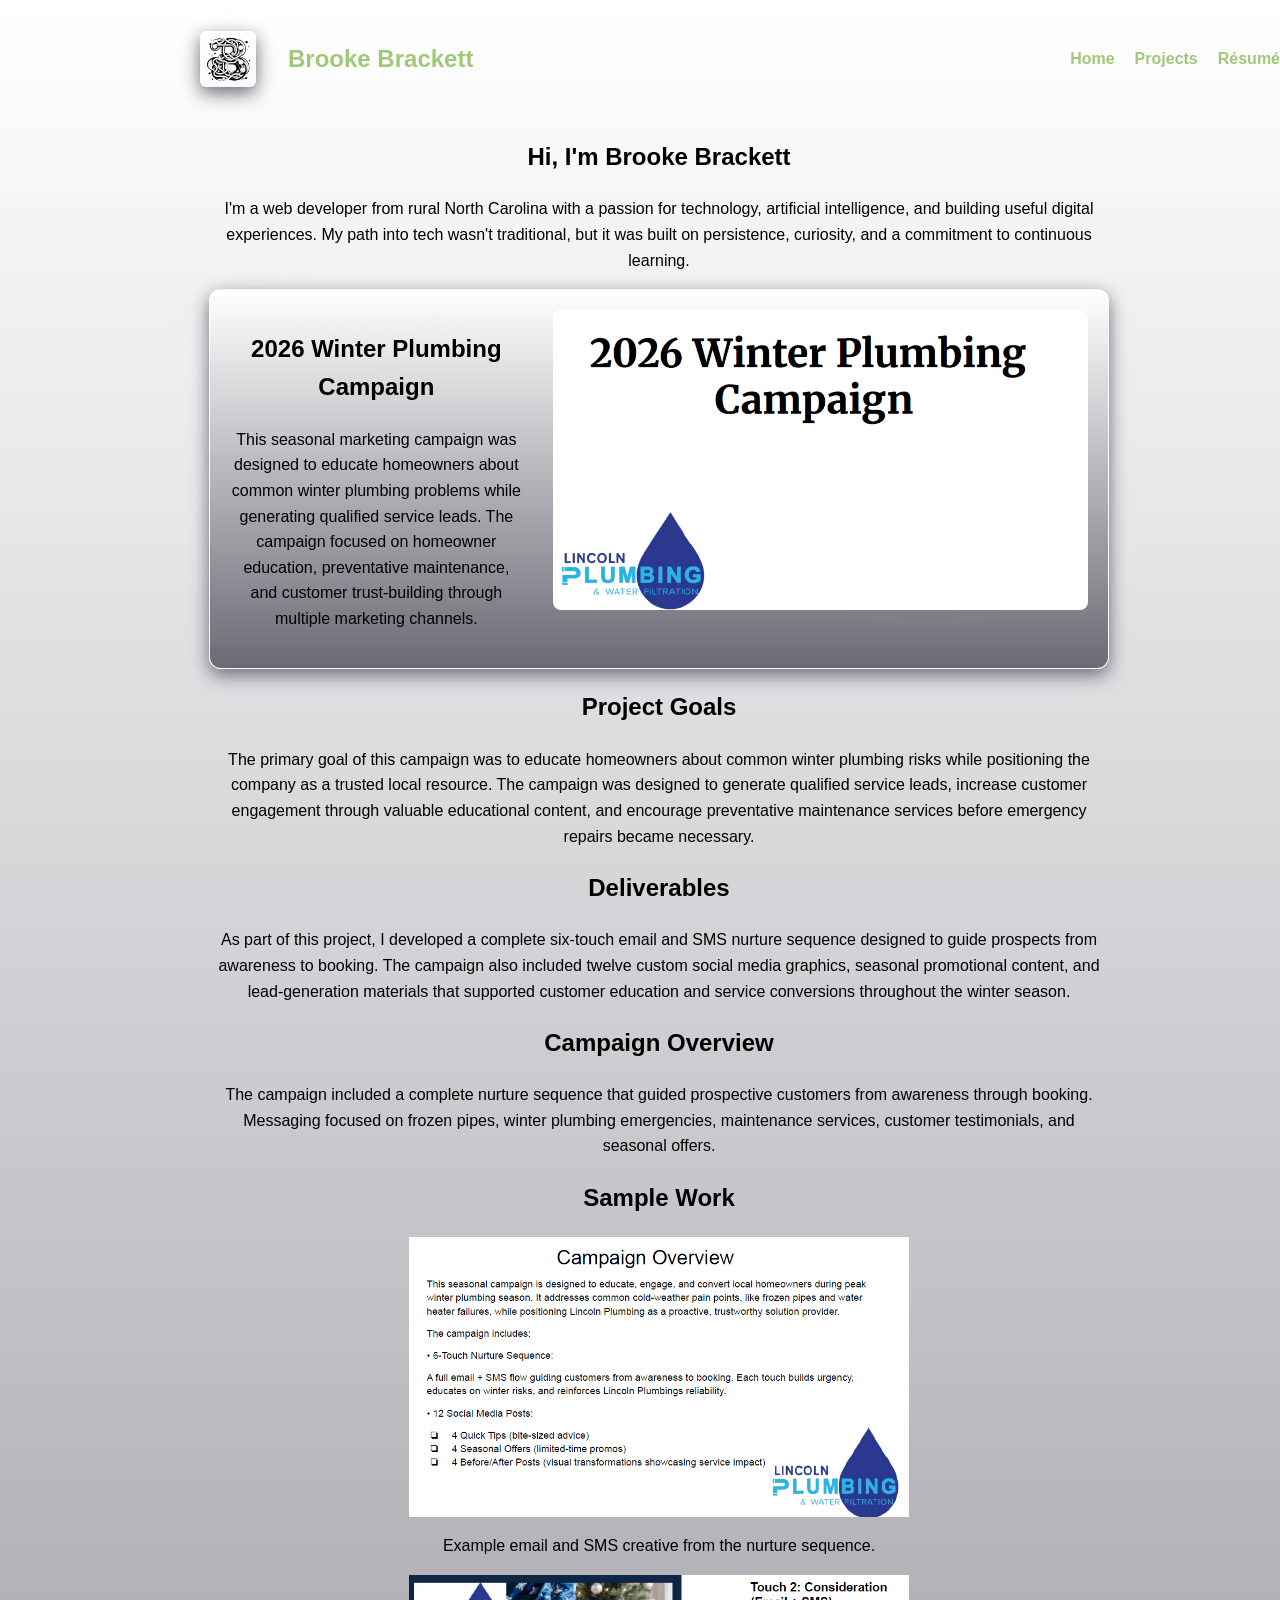
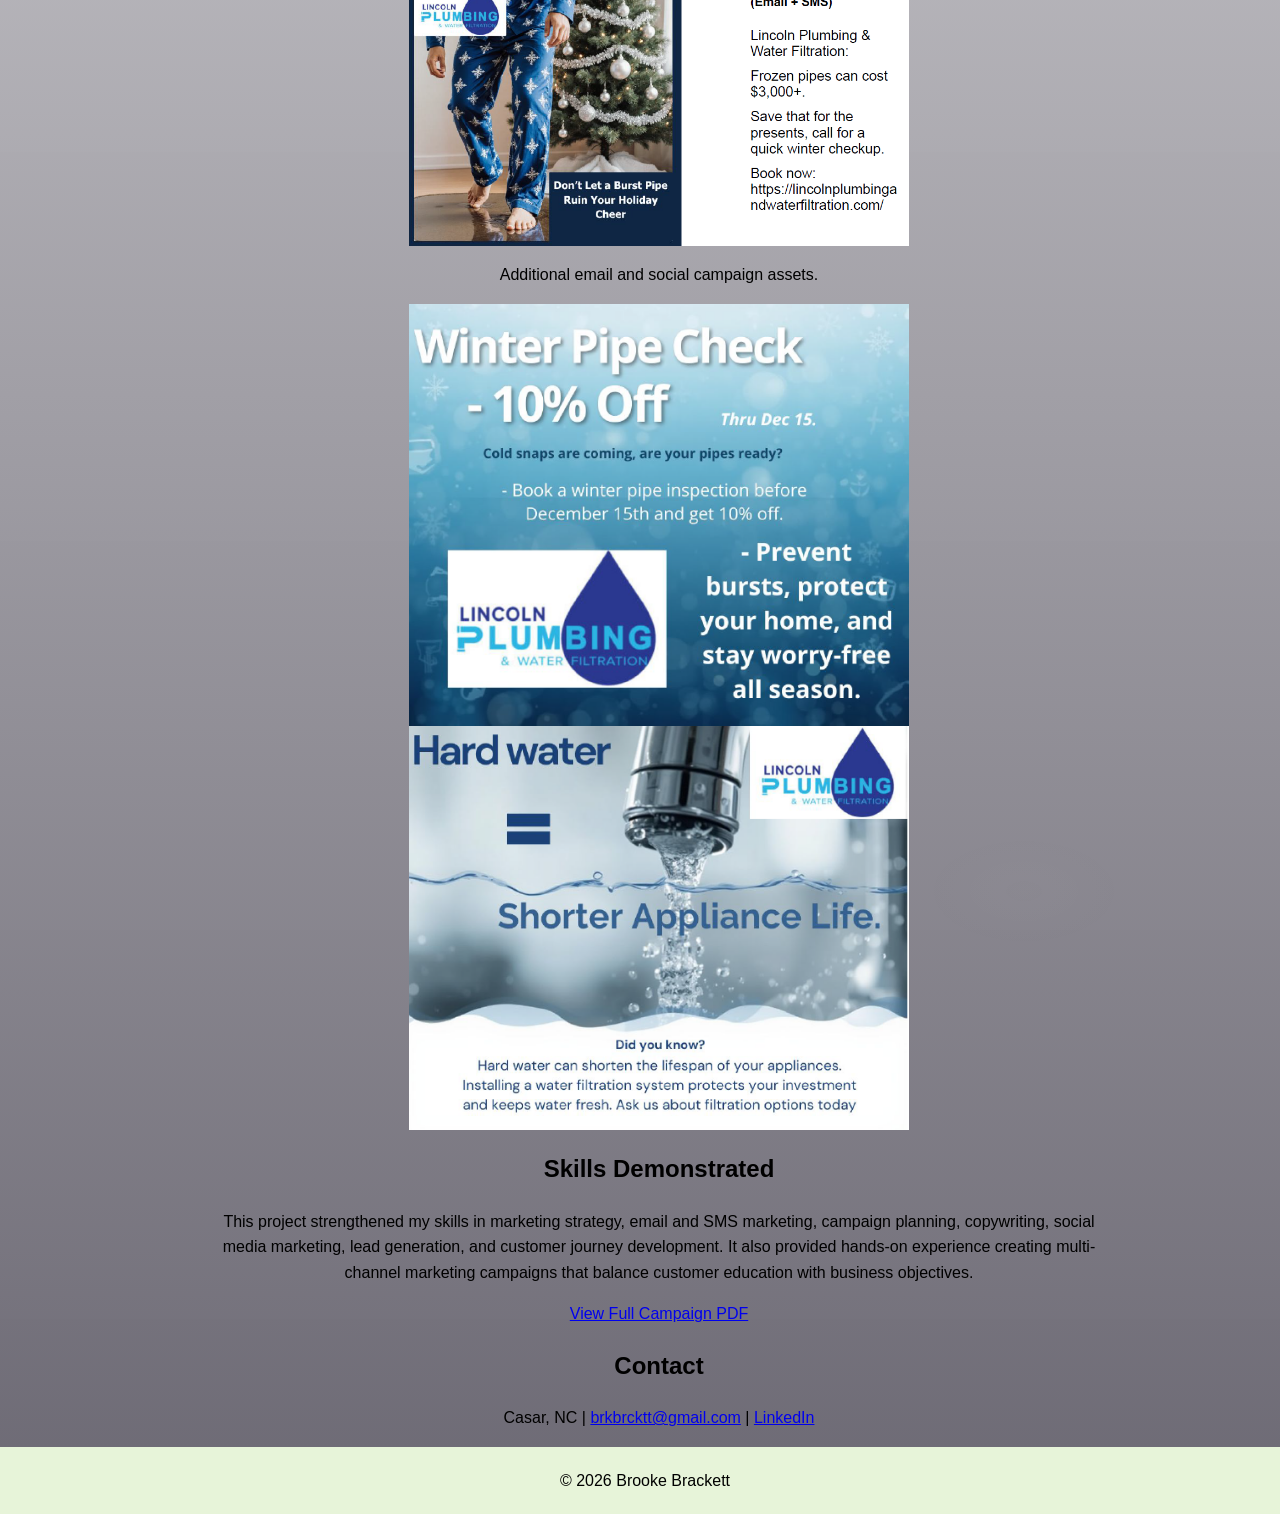
==== 2026_Winter_Plumbing_Campaign.html @ 65a561ba "Added more pages, and copy." ====
<!DOCTYPE html>
<html lang="en">
<head>
  <meta charset="UTF-8" />
  <meta name="viewport" content="width=device-width, initial-scale=1.0" />
  <title>Brooke Brackett | Portfolio</title>

  <!-- Main Stylesheet -->
  <link rel="stylesheet" href="styles.css" />
</head>

<body>
  <a href="#hero" class="skip-link">Skip to content</a>

<div class="page-layout">

  <!-- ⚡ Lightning Sidebar -->
  <div class="lightning-sidebar">
    <div class="lightning-container">
      <svg id="lightning-svg" viewBox="0 0 400 2000" preserveAspectRatio="none">

        <!-- MAIN LIGHTNING PATH -->
        <path id="lightning-main"
          d="M50 0 
             L80 150 
             L40 300 
             L120 450 
             L60 600 
             L150 750 
             L90 900 
             L180 1100 
             L120 1300 
             L200 1500 
             L150 1700 
             L250 2000"
          stroke="#382F59"
          stroke-width="3"
          fill="none"
          stroke-linecap="round"
          stroke-linejoin="round"
        />

        <!-- BRANCHES -->
        <path class="branch branch-stroke" id="branch-1" d="M80 150 L140 200" stroke-width="2" fill="none" />
        <path class="branch branch-stroke" id="branch-2" d="M40 300 L10 360" stroke-width="2" fill="none" />
        <path class="branch branch-stroke" id="branch-3" d="M120 450 L180 500" stroke-width="2" fill="none" />
        <path class="branch branch-stroke" id="branch-4" d="M60 600 L20 650" stroke-width="2" fill="none" />
        <path class="branch branch-stroke" id="branch-5" d="M150 750 L210 800" stroke-width="2" fill="none" />
        <path class="branch branch-stroke" id="branch-6" d="M90 900 L40 950" stroke-width="2" fill="none" />

      </svg>
    </div>
  </div>

  <!-- 🌿 Main Content Column -->
  <div class="content-area">

    <!-- Navigation -->
    <header>
      <nav class="navbar">
          <h1 class="logo">Brooke Brackett</h1>
          <div class="nav-art-desktop" aria-hidden="true">
            <img src="bblogotake1edit2.png" alt="decorative" />
          </div>
          <button class="hamburger" aria-label="Toggle navigation" aria-expanded="false">
         ☰
        </button>
          <ul class="nav-links">
            <li class="nav-art" aria-hidden="true">
              <img src="bblogotake1edit2.png" alt="decorative" /></li>
            <li><a href="index.html">Home</a></li>
            <li><a href="Projects.html">Projects</a></li>
            <li><a href="Resume.html">Résumé</a></li>
          </ul>
      </nav>
    </header>

    <!-- Hero Section -->
    <section id="hero" class="section">
      <h2>Hi, I'm Brooke Brackett</h2>
      <p>I'm a web developer from rural North Carolina with a passion for technology, artificial intelligence, and building useful digital experiences. My path into tech wasn't traditional, but it was built on persistence, curiosity, and a commitment to continuous learning.</p>
    </section>

<section id="about" class="section">

  <div class="about-row-bg">

    <div class="about-row">

      <div class="about-text-block">
        <h2 class="about-title">2026 Winter Plumbing Campaign</h2>
<p>
  <p>
This seasonal marketing campaign was designed to educate homeowners about
common winter plumbing problems while generating qualified service leads.
The campaign focused on homeowner education, preventative maintenance,
and customer trust-building through multiple marketing channels.
</p>
</p>
      </div>

      <div class="about-image-block">
        <img src="winterplumbing.png" alt="Winterplumbing">
      </div>

    </div>

  </div>


<h2>Project Goals</h2>

<p>
The primary goal of this campaign was to educate homeowners about common
winter plumbing risks while positioning the company as a trusted local
resource. The campaign was designed to generate qualified service leads,
increase customer engagement through valuable educational content, and
encourage preventative maintenance services before emergency repairs
became necessary.
</p>

<h2>Deliverables</h2>

<p>
As part of this project, I developed a complete six-touch email and SMS
nurture sequence designed to guide prospects from awareness to booking.
The campaign also included twelve custom social media graphics, seasonal
promotional content, and lead-generation materials that supported customer
education and service conversions throughout the winter season.
</p>

<h2>Campaign Overview</h2>

<p>
The campaign included a complete nurture sequence that guided
prospective customers from awareness through booking. Messaging
focused on frozen pipes, winter plumbing emergencies, maintenance
services, customer testimonials, and seasonal offers.
</p>

<h2>Sample Work</h2>


 <img src="Overview.png"
     alt="overview"
     class="slide-up responsive-img">

<p>
Example email and SMS creative from the nurture sequence.
</p>

<img src="Touch2.png"
     alt="overview"
     class="slide-up responsive-img">
<p>
Additional email and social campaign assets.
</p>

<img src="Winter Pipe Check.png"
     alt="overview"
     class="slide-up responsive-img">

<img src="hardwater.png"
     alt="overview"
     class="slide-up responsive-img">

<h2>Skills Demonstrated</h2>

<p>
This project strengthened my skills in marketing strategy, email and SMS
marketing, campaign planning, copywriting, social media marketing, lead
generation, and customer journey development. It also provided hands-on
experience creating multi-channel marketing campaigns that balance customer
education with business objectives.
</p>

<div class="project-button">
    <a href="2026 Winter Plumbing Campaign.pdf"
       target="_blank"
       class="btn">
        View Full Campaign PDF
    </a>
</div>
<div class="contact-section">
    <h2>Contact</h2>
    <p>
        Casar, NC | 
        <a href="mailto:brkbrcktt@gmail.com">brkbrcktt@gmail.com</a> |
        <a href="https://www.linkedin.com/in/brooke-brackett-273888347/" target="_blank" rel="noopener noreferrer">
            LinkedIn
        </a>
    </p>
</div>
    </section>


 
  </div> <!-- end content-area -->
  
</div> <!-- end page-layout -->

  <footer id="contact" class="footer">
    <div class="root-system">
      <!-- Your root SVG will go here -->
    </div>
    <p>© 2026 Brooke Brackett</p>
  </footer>

<!-- Main JavaScript -->
<script src="script.js"></script>

</body>
</html>
---- styles.css ----
/* Lighting variables */
:root {
  --light-color: #E7F4D9; /* pale lighting tint */
  --accent-light: #C1E08A; /* brighter green accent */
  --ambient: #213425; /* deep green for contrast */
  --light-rgb: 231,244,217; /* used for translucent flashes */
  --branch-color: #ffffff; /* branch stroke color */
}

/* Body */
body {
  font-family: Arial, sans-serif;
  background: radial-gradient(1200px 600px at 20% 10%, rgba(var(--light-rgb),0.02), transparent 8%),
              radial-gradient(900px 500px at 80% 80%, rgba(var(--light-rgb),0.01), transparent 12%),
              linear-gradient(180deg, rgba(255, 255, 255, 0.95), rgba(105,102,113,0.98));
  color: #000000;
  line-height: 1.6;
  display: block;
  margin: 0px;
}

/* Sections */
.section {
  max-width: 900px;
  margin-right: 9px;
  padding-left: 9px;
  text-align: center;
}

.section:last-of-type > *:last-child {
  margin-bottom: 0;
  padding-bottom: 0;
}

.about-row-bg {
  background: radial-gradient(1200px 600px at 20% 10%, rgba(var(--light-rgb),0.02), transparent 8%),
              radial-gradient(900px 500px at 80% 80%, rgba(var(--light-rgb),0.01), transparent 12%),
              linear-gradient(180deg, rgba(255, 255, 255, 0.95), rgba(105,102,113,0.98));
  color: #000000;
  backdrop-filter: blur(10px);           /* the actual glass blur */
  -webkit-backdrop-filter: blur(10px);   /* Safari support */
  border: 1px solid rgba(255, 255, 255, 0.945);
  border-radius: 12px;
  box-shadow: 0 6px 18px rgba(105,102,113,0.98); 
  padding: 20px;

}

.about-row {
  display: flex;
  align-items: flex-start;
  gap: 30px;
}

.about-text-block {
  flex: 1;
  max-width: 550px;
}

.about-image-block img {
  height: 300px;
  border-radius: 8px;
  transform: translateY(28px);
  opacity: 0;
}

.about-quote {
  font-style: italic;
  font-size: 1.1rem;
  line-height: 1.6;
  margin-bottom: 2rem;
  color: #444;
  max-width: 650px;
}


/* Slide-in animation keyframes */
@keyframes slideInFromRight {
  0% { transform: translateX(28px); opacity: 0; }
  100% { transform: translateX(0); opacity: 1; }
}
.slide-up {
    max-width: 100%;
    height: auto;

    opacity: 0;
    transform: translateY(100px);
    transition: opacity 0.8s ease-out, transform 0.8s ease-out;
}

.slide-up.show {
    opacity: 1;
    transform: translateY(0);
}

.responsive-img {
    width: 100%;
    max-width: 500px;
    height: auto;
    display: block;
    margin: 0 auto;
}
/* Flow-up animation for about image */
@keyframes flowUp {
  0% { transform: translateY(28px); opacity: 0; }
  100% { transform: translateY(0); opacity: 1; }
}

/* Slide-in from left (for hero) */
@keyframes slideInFromLeft {
  0% { transform: translateX(-28px); opacity: 0; }
  100% { transform: translateX(0); opacity: 1; }
}

/* Footer: gentle fade + slide from left */
@keyframes footerFadeInLeft {
  0% { transform: translateX(-20px); opacity: 0; }
  60% { opacity: 0.6; }
  100% { transform: translateX(0); opacity: 1; }
}

/* Base: about starts off to the right and invisible */
#about {
  transform: translateX(28px);
  opacity: 0;
}

/* Hero: slide in from left on page load with same timing as #about */
#hero {
  transform: translateX(-28px);
  opacity: 0;
  animation: slideInFromLeft 900ms ease-out 60ms both;
}

/* Generic reusable paragraph slide animations for elements after #about */
.p-slide-left { transform: translateX(-28px); opacity: 0; }
.p-slide-right { transform: translateX(28px); opacity: 0; }

/* When `in-view` is added, play the corresponding keyframe */
.p-slide-left.in-view { animation: slideInFromLeft 900ms ease-out 60ms both; }
.p-slide-right.in-view { animation: slideInFromRight 900ms ease-out 60ms both; }

/* Desktop: animate on page load */
@media (min-width: 769px) {
  #about { animation: slideInFromRight 900ms ease-out 200ms both; }
  /* flow the image up on desktop as the page loads */
  .about-image-block img { animation: flowUp 900ms ease-out 260ms both; }
}

/* Navigation */
.navbar {
  display: flex;
  justify-content: space-between;
  align-items: center;
  padding: 20px 0px;
  position: sticky;
  top: 0;
  width: 100%;
  gap: 20px;
  z-index: 900; 
  color:#A1C878;
}

/* Header slide-down on page load */
header {
  transform: translateY(-16px);
  opacity: 0;
  animation: headerSlideDown 900ms ease-out 60ms both;
}

  /* Decorative nav image (mobile only) */
  .nav-links .nav-art {
    list-style: none;
    position: absolute;
    bottom: -2px; /* sits above the bottom edge of the slide-out */
    left: 0; /* flush to the left edge of the slide-out */
    width: 88px;
    height: auto;
    pointer-events: none;
    opacity: 0;
    transform: translateX(-140px); /* start well off the left edge */
    z-index: 1005; /* draw above nav content and hamburger so it can extend into page */
  }

  /* Desktop: hide the mobile nav-art and show a desktop art beside the logo */
  /* hide desktop art by default so it does not appear on mobile */
  .nav-art-desktop { display: none; }
  @media (min-width: 769px) {
    .nav-links .nav-art { display: none !important; }
    .nav-art-desktop { display: block; pointer-events: none; order: -1; margin-right: 12px; }
    .nav-art-desktop img { width: 56px; height: auto; display: block; border-radius: 6px; box-shadow: 0 6px 18px rgba(105,102,113,0.98); }
    /* group logo + art at the left and push nav-links to the right */
    .navbar { align-items: center; justify-content: flex-start; }
    .logo { display: inline-flex; align-items: center; }
    .nav-links { margin-left: auto; }
  }



  .nav-links .nav-art img {
    display: block;
    width: 100%;
    height: auto;
    border-radius: 6px;
    box-shadow: 0 6px 18px rgba(105,102,113,0.98);
  }

  /* Animate the image in from the left when nav opens */
  .nav-links.open .nav-art {
    animation: navImgIn 360ms cubic-bezier(.2,.9,.3,1) 40ms both;
  }

  @keyframes navImgIn {
    0% { opacity: 0; transform: translateX(-140px) scale(0.98); }
    60% { opacity: 1; transform: translateX(-80px) scale(1.03); }
    100% { opacity: 1; transform: translateX(-100px) scale(1); }
  }

  /* Respect reduced motion */
  @media (prefers-reduced-motion: reduce) {
    .nav-links .nav-art,
    .nav-links.open .nav-art { animation: none !important; opacity: 1; transform: none; }
  }

@keyframes headerSlideDown {
  0% { transform: translateY(-16px);opacity: 0;}
  100% { transform: translateY(0); opacity: 1; }
}

@media (prefers-reduced-motion: reduce) {
  header { animation: none !important; transform: none !important; opacity: 1 !important; }
}

.hamburger {
  display: none;
  font-size: 2rem;
  background: none;
  border: none;
  color: #A1C878;
  cursor: pointer;
}

/* Ensure page content sits above the lightning SVG */
header,
.section,
.footer {
  position: relative;
}

.nav-links {
  list-style: none;
  display: flex;
  gap: 20px;
}

.nav-links a {
  text-decoration: none;
  color: #A1C878;
  font-weight: bold;
}

/* Hover/focus effect for nav link text: glowing shadow instead of box shadow */
.nav-links a {
  /* keep inline layout but target text glow on hover */
  transition: text-shadow 220ms cubic-bezier(.2,.9,.3,1), color 180ms ease;
}

.nav-links a:hover,
.nav-links a:focus-visible {
  /* single subtle shadow behind text for improved clarity */
  text-shadow: 0 2px 6px rgba(0,0,0,0.28);
}

@media (prefers-reduced-motion: reduce) {
  .nav-links a { transition: none !important; }
  .nav-links a:hover, .nav-links a:focus-visible { text-shadow: none !important; }
}


/* Layout container */
.page-layout {
  display: flex;
  align-items: flex-start;
}

/* Mobile accessibility improvements */
/* Larger type, bigger tap targets, hide non-essential visuals on narrow screens */
@media (max-width: 768px) {
  html { font-size: 18px; }

 .lightning-container {
    display: none;
  }

    /* reduce delay so mobile reveal feels snappier */
  #about.in-view { animation: slideInFromRight 900ms ease-out 60ms both; }
  /* reveal the image when its container gets `.in-view` */
  .about-image-block.in-view img { animation: flowUp 900ms ease-out 60ms both; }

  .navbar {
    gap: 20px; /* reduce huge desktop gap */
    padding: 5px;
    border-radius: 0;
    z-index: 950; /* or any high number */
    position: relative; 
  }

  /* Logo animation when mobile menu opens */
  .navbar .logo {
    transition: transform 720ms cubic-bezier(.2,.9,.3,1);
    transform-origin: top left;
  }
  body.menu-open .navbar .logo {
    transform: translateY(10px) scale(0.8);
  }

   .hamburger {
    display: block;
    margin-left: auto;
    position: relative;
    z-index: 1000; /* above nav-links */
  }

  /* keep existing background and spacing; single slide-from-right rule */
  
  .nav-links {
    list-style: none;
    display: flex;
    flex-direction: column;
    gap: 12px;
    padding: 10px;       /* unchanged */
    position: fixed;
    top: 70px;           /* unchanged */
    right: 0;            /* flush with the page edge */
    border-radius: 3px;
    border-style: solid;
    transform: translateX(100%);
    opacity: 1;
    pointer-events: none;
    transition: transform 520ms cubic-bezier(.2,.9,.3,1), opacity 480ms ease;
    z-index: 960; /* below hamburger */
  }

  html, body {
  overflow-x: hidden;
}

  .nav-links.open {
    transform: translateX(0);
    opacity: 1;
    pointer-events: auto;
  }

  /* Push content below header when menu opens (mobile only) */
  body.menu-open .content-area header + * {
    margin-top: calc(var(--nav-offset, 0px) - 20px);
    transition: margin-top 520ms cubic-bezier(.2,.9,.3,1);
  }
}

@media (max-width: 700px) {
  .about-row {
    flex-direction: column;   /* stack text + image */
    align-items: center;      /* center everything */
    text-align: center;       /* optional: centers the quote */
  }

  .about-text-block {
    max-width: 100%;          /* let text breathe on mobile */
  }

  .about-image-block img {
    height: auto;
    width: 80%;               /* responsive image size */
    max-width: 300px;         /* keeps it from getting too big */
  }
}

/* Remove lightning on small phones to reduce distraction and improve performance */
@media (max-width: 600px) {
  .lightning-container,
  .lightning-sidebar {
    display: none !important;
  }
}

/* Skip link: hidden by default, visible when focused */
.skip-link {
  position: absolute;
  left: -9999px;
  top: auto;
  width: 1px;
  height: 1px;
  overflow: hidden;
}

/* Focus-visible for keyboard users */
a:focus-visible, button:focus-visible, input:focus-visible {
  outline: 3px solid rgba(var(--light-rgb),0.9);
  outline-offset: 3px;
  border-radius: 4px;
}

/* Lightning sidebar */
.lightning-sidebar {
  width: 200px; /* adjust to taste */
  position: sticky;
  top: 0;
  height: 100vh;
  overflow: hidden;
  pointer-events: none; /* so it never blocks clicks */
}

/* Lightning Container */
.lightning-container {
  position: fixed;
  top: 0;
  left: 0;
  width: 420px; /* Adjust as needed */
  height: 100%;
  pointer-events: none;
  z-index: 0;
  margin: 0;
  padding: 0;
}

/* Main content column */
.content-area {
  flex: 1;
  padding-left: 0; /* Remove spacing between lightning + content */
}

/* Full-page flash overlay that appears when the SVG has a surge/flash.
   Uses the :has() selector so the overlay follows the lightning state. */
.lightning-container:has(.surge)::after {
  content: "";
  position: fixed;
  inset: 0;
  pointer-events: none;
  z-index: 2;
  mix-blend-mode: screen;
  background: radial-gradient(circle at 40% 20%, rgba(var(--light-rgb),0.32), rgba(var(--light-rgb),0.06) 18%, transparent 35%),
              linear-gradient(180deg, rgba(var(--light-rgb),0.06), transparent 40%);
  animation: pageFlash 420ms ease-out 0ms 1;
}

@keyframes pageFlash {
  0% { opacity: 0; filter: blur(0px); }
  30% { opacity: 1; filter: blur(2px); }
  70% { opacity: 0.5; filter: blur(1px); }
  100% { opacity: 0; filter: blur(0px); }
}

#lightning-svg {
  width: 100%;
  height: 200%;
}

/* Main Lightning */
#lightning-main {
  stroke-dasharray: 3000;
  stroke-dashoffset: 3000;
  stroke: var(--light-color);
  stroke-width: 2.4;
  mix-blend-mode: screen;
  filter: drop-shadow(0 0 6px rgba(var(--light-rgb),0.8));
  transition: filter 0.18s ease-out, stroke-width 160ms ease-out, opacity 220ms ease-out;
}

/* Branches (hidden until triggered) */
.branch {
  opacity: 0;
  stroke-dasharray: 50;
  stroke-dashoffset: 50;
}

/* Class to control branch stroke color centrally */
.branch-stroke {
  stroke: var(--branch-color);
}

/* Flash animation: peaks then fades back to hidden so side branches disappear */
.flash {
  animation: flashOn 420ms cubic-bezier(.22,.9,.36,1) both;
}

@keyframes flashOn {
  0% {
    opacity: 0;
    stroke-dashoffset: 50;
    filter: drop-shadow(0 0 0px rgba(var(--light-rgb),0.0));
  }
  35% {
    opacity: 1;
    stroke-dashoffset: 0;
    filter: drop-shadow(0 0 18px rgba(var(--light-rgb),0.9));
  }
  100% {
    opacity: 0;
    stroke-dashoffset: 50;
    filter: drop-shadow(0 0 0px rgba(178,170,170,0.0));
  }
}

/* Main lightning surge */
.surge {
  filter: drop-shadow(0 0 22px rgba(var(--light-rgb),0.95));
  stroke-width: 3.2 !important;
  transition: filter 240ms ease-out, stroke-width 140ms ease-out;
}

/* Sparkle particles that fall along the lightning */
.spark {
  position: absolute;
  width: 8px;
  height: 8px;
  border-radius: 50%;
  background: radial-gradient(circle at 30% 30%, rgba(105,102,113,0.8), rgba(var(--light-rgb),1) 55%);
  box-shadow: 0 0 18px rgba(var(--light-rgb),0.95), 0 0 6px rgba(var(--light-rgb),0.8) inset;
  pointer-events: none;
  transform: translate(-50%, -50%);
  animation: sparkleDown 760ms cubic-bezier(.22,.9,.36,1) forwards;
} 

@keyframes sparkleDown {
  0% {
    opacity: 1;
    transform: translate(-50%, -50%) translateY(0) scale(1);
    filter: blur(0px) saturate(120%);
  }
  70% {
    opacity: 0.9;
    transform: translate(-50%, -50%) translateY(70px) scale(0.8);
    filter: blur(0.7px);
  }
  100% {
    opacity: 0;
    transform: translate(-50%, -50%) translateY(110px) scale(0.4);
    filter: blur(1.2px) saturate(90%);
  }
}

/* Footer */
.footer {
  padding: 5px;
  text-align: center;
  width: 100%;
  background: #E7F4D9;
  position: relative;
  z-index: 1;
  transform: translateX(-28px);
  opacity: 0;
}

/* When the footer is marked in-view, slide it in from the left */
.footer.in-view {
  animation: footerFadeInLeft 900ms cubic-bezier(.2,.9,.3,1) 60ms both;
}


.project-list {
    padding-left: 20px;
    margin-left: 0;
}
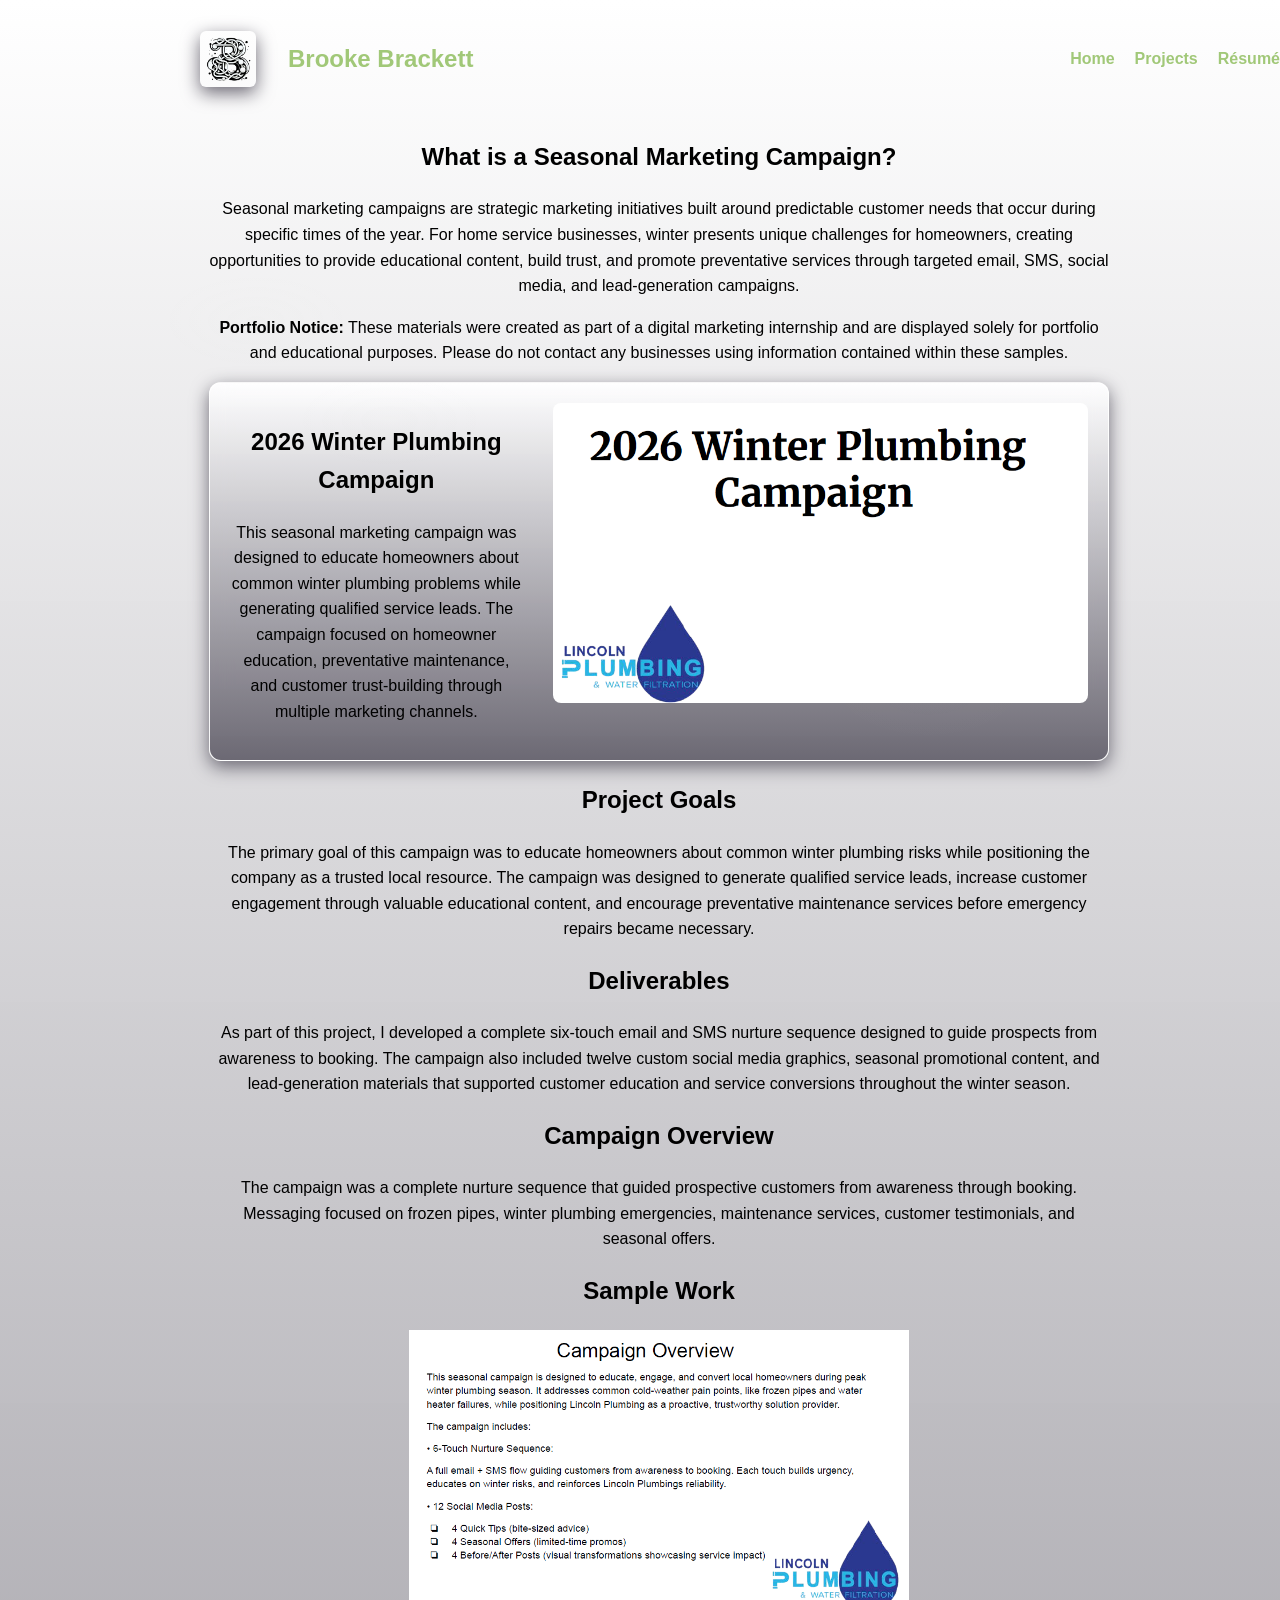
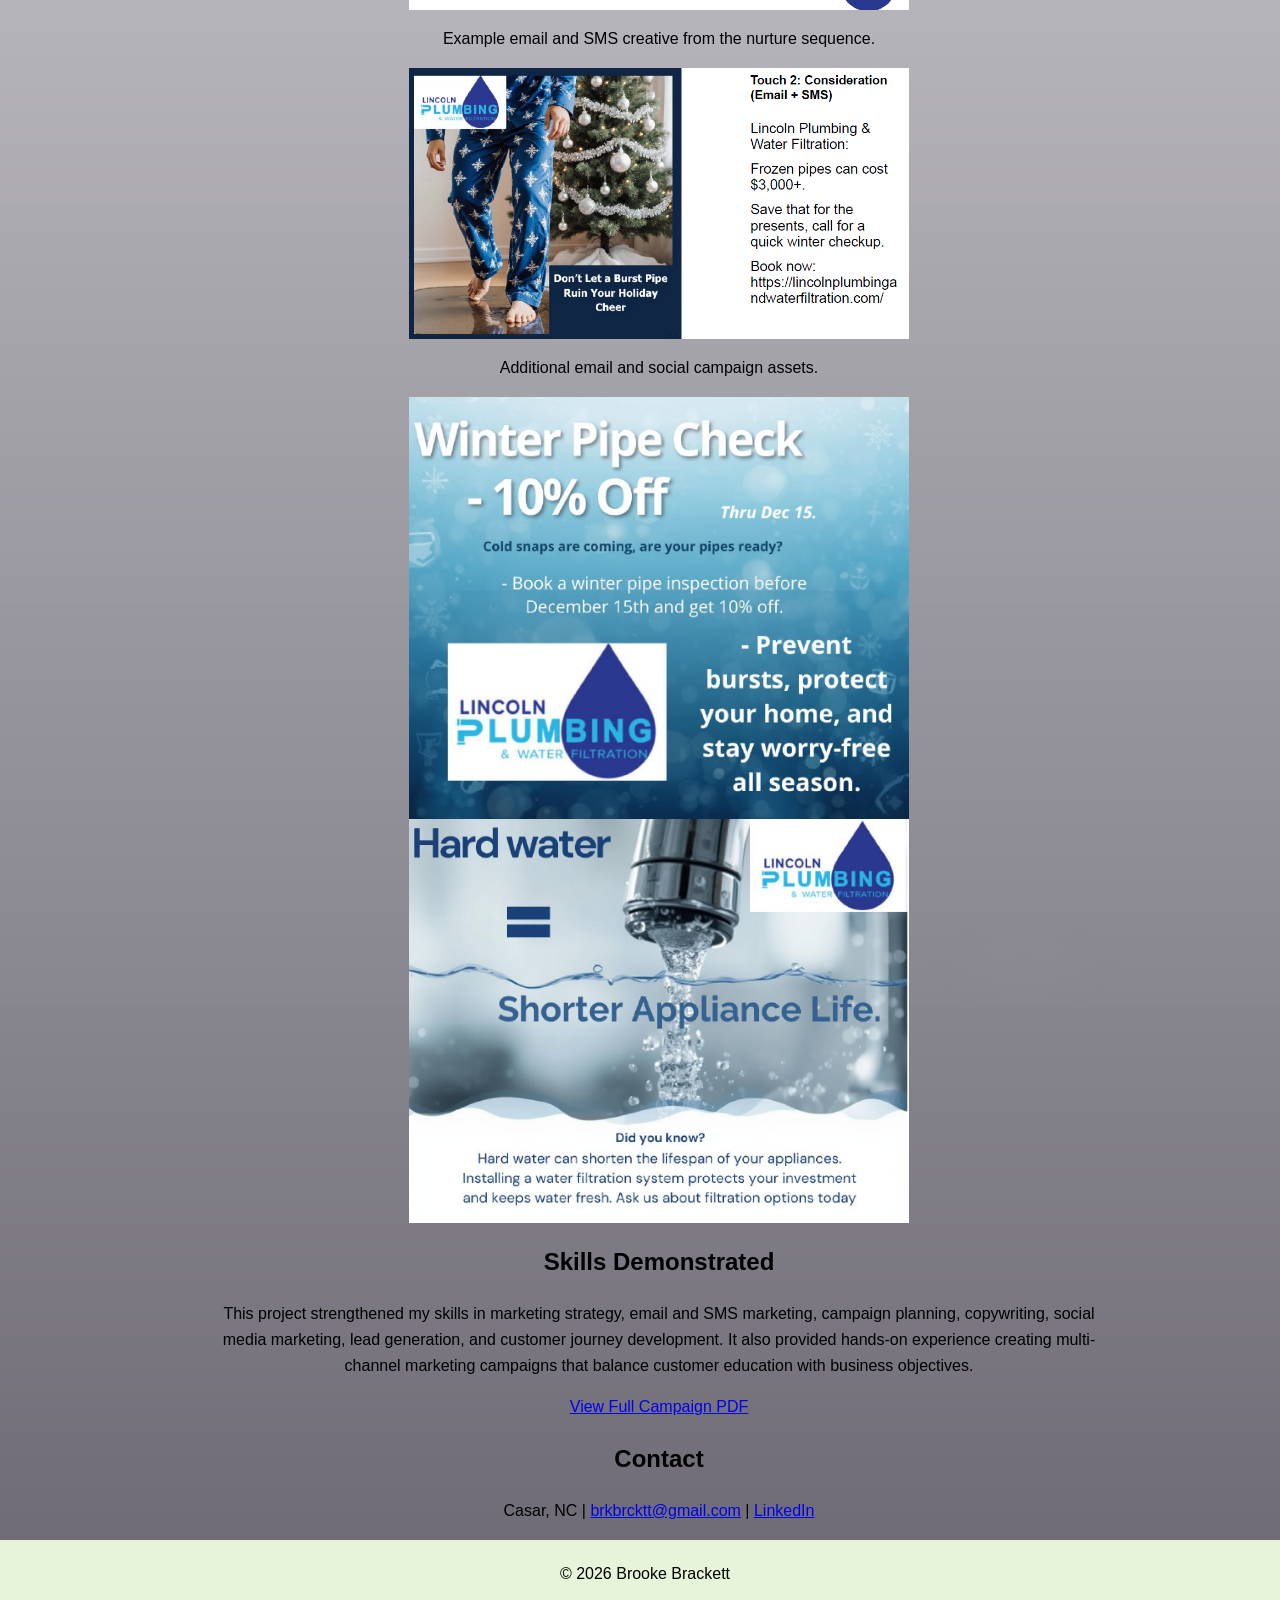
==== commit 220223cb: "Final pages. copy, and links added." ====
--- a/2026_Winter_Plumbing_Campaign.html
+++ b/2026_Winter_Plumbing_Campaign.html
@@ -60,7 +60,9 @@
       <nav class="navbar">
           <h1 class="logo">Brooke Brackett</h1>
           <div class="nav-art-desktop" aria-hidden="true">
-            <img src="bblogotake1edit2.png" alt="decorative" />
+                   <a href="index.html">
+    <img src="bblogotake1edit2.png" alt="Logo" style="cursor:pointer;">
+</a>
           </div>
           <button class="hamburger" aria-label="Toggle navigation" aria-expanded="false">
          ☰
@@ -77,12 +79,16 @@
 
     <!-- Hero Section -->
     <section id="hero" class="section">
-      <h2>Hi, I'm Brooke Brackett</h2>
-      <p>I'm a web developer from rural North Carolina with a passion for technology, artificial intelligence, and building useful digital experiences. My path into tech wasn't traditional, but it was built on persistence, curiosity, and a commitment to continuous learning.</p>
+      <h2>What is a Seasonal Marketing Campaign?</h2>
+      <p>Seasonal marketing campaigns are strategic marketing initiatives built around predictable customer needs that occur during specific times of the year. For home service businesses, winter presents unique challenges for homeowners, creating opportunities to provide educational content, build trust, and promote preventative services through targeted email, SMS, social media, and lead-generation campaigns.</p>
     </section>
 
 <section id="about" class="section">
-
+   <div class="portfolio-note">
+    <p>
+        <strong>Portfolio Notice:</strong> These materials were created as part of a digital marketing internship and are displayed solely for portfolio and educational purposes. Please do not contact any businesses using information contained within these samples.
+    </p>
+</div>
   <div class="about-row-bg">
 
     <div class="about-row">
@@ -132,7 +138,7 @@
 <h2>Campaign Overview</h2>
 
 <p>
-The campaign included a complete nurture sequence that guided
+The campaign was a complete nurture sequence that guided
 prospective customers from awareness through booking. Messaging
 focused on frozen pipes, winter plumbing emergencies, maintenance
 services, customer testimonials, and seasonal offers.
--- a/styles.css
+++ b/styles.css
@@ -187,7 +187,7 @@
   .nav-art-desktop { display: none; }
   @media (min-width: 769px) {
     .nav-links .nav-art { display: none !important; }
-    .nav-art-desktop { display: block; pointer-events: none; order: -1; margin-right: 12px; }
+    .nav-art-desktop { display: block; order: -1; margin-right: 12px; }
     .nav-art-desktop img { width: 56px; height: auto; display: block; border-radius: 6px; box-shadow: 0 6px 18px rgba(105,102,113,0.98); }
     /* group logo + art at the left and push nav-links to the right */
     .navbar { align-items: center; justify-content: flex-start; }
@@ -561,4 +561,5 @@
 .project-list {
     padding-left: 20px;
     margin-left: 0;
-}+}
+
